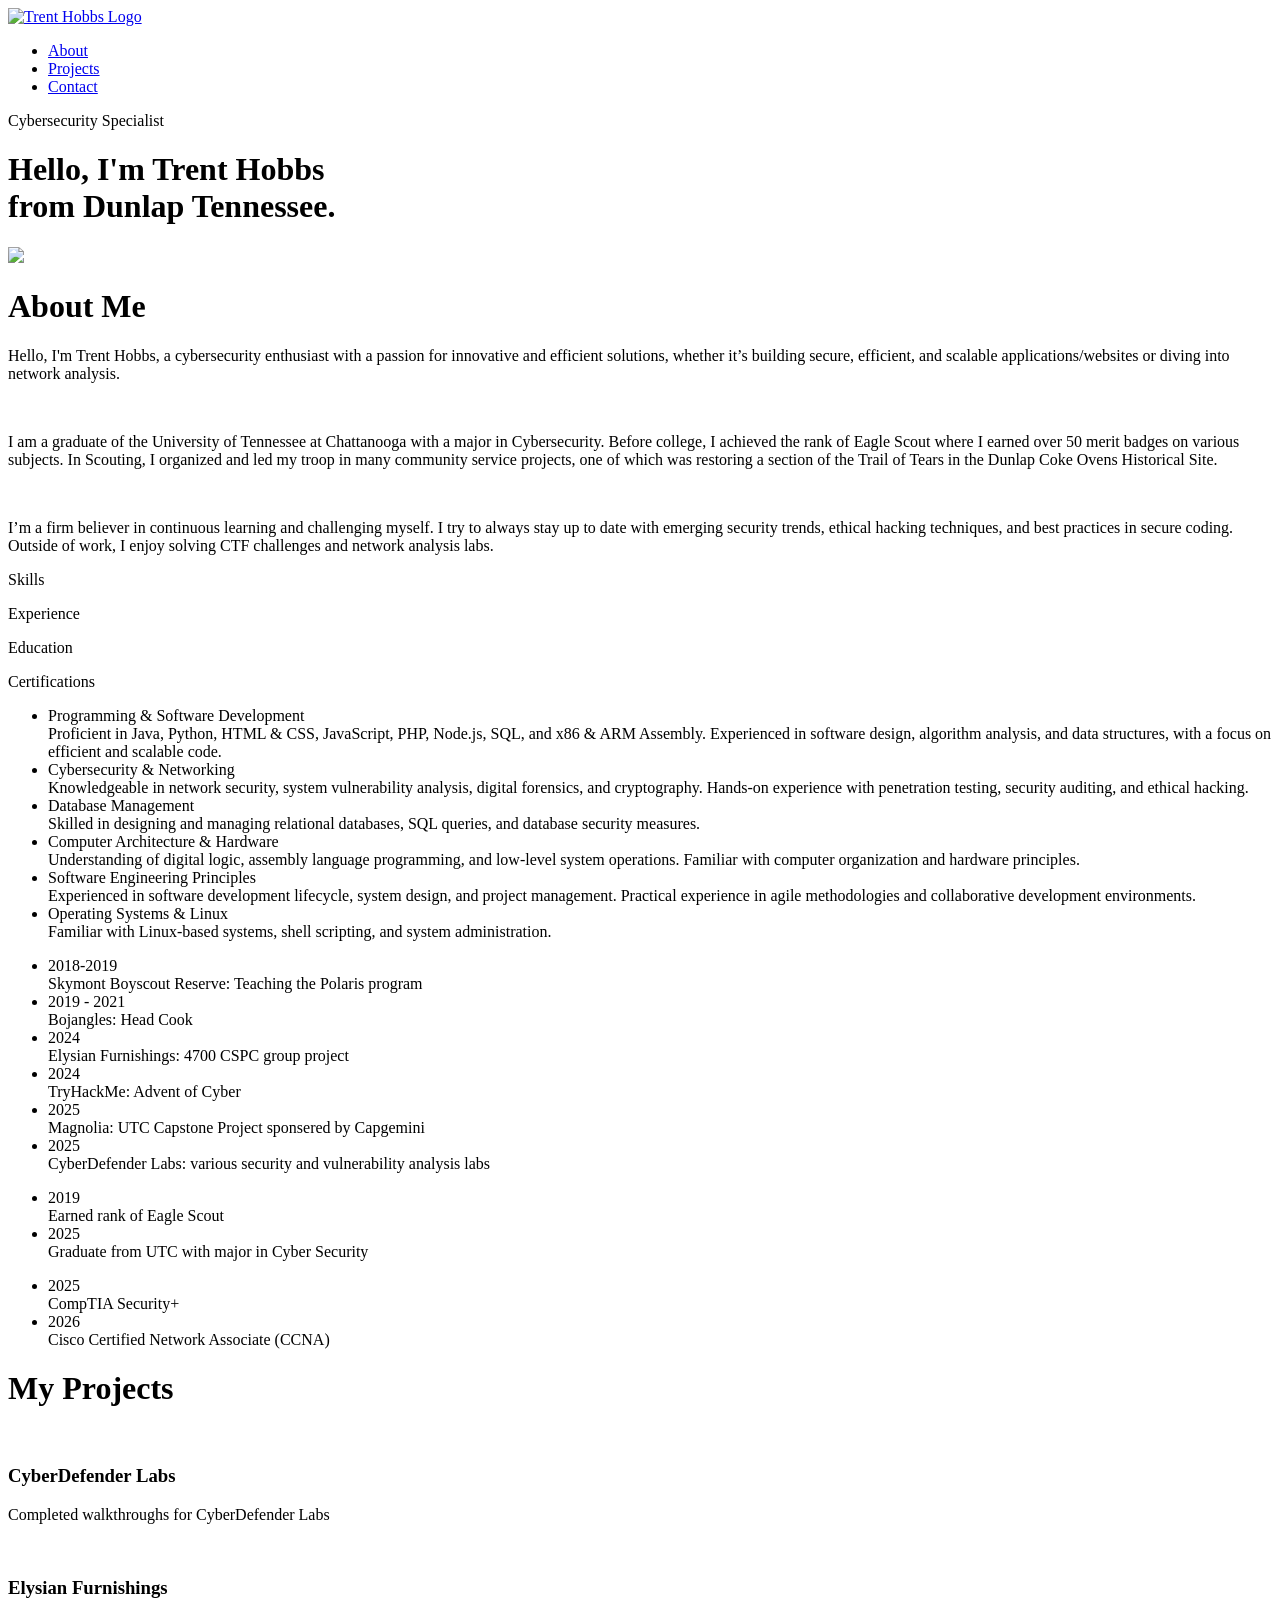
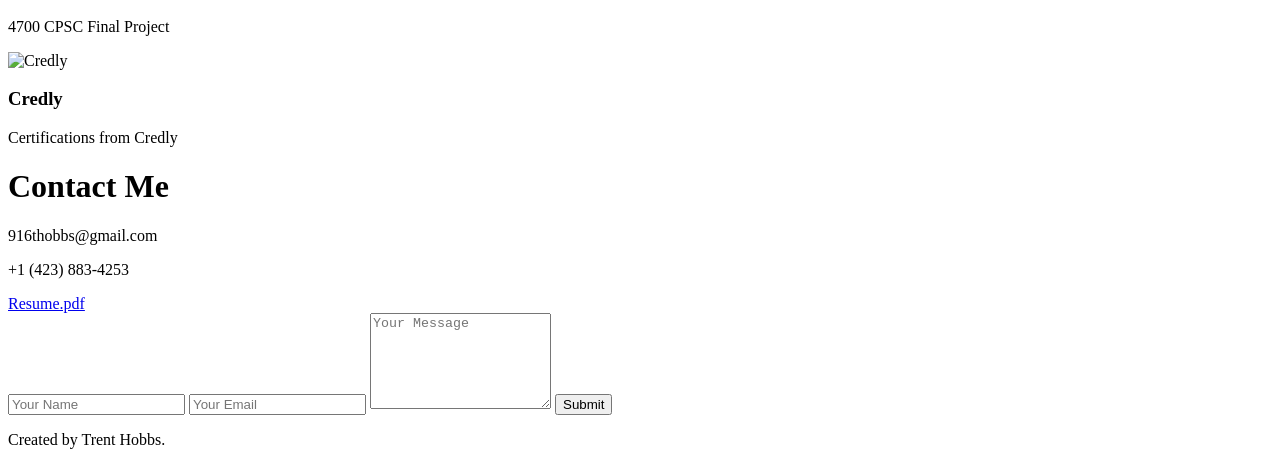
==== index.html @ 1ae3498c "Fix HTML formatting and update content" ====
<!DOCTYPE html>
<html lang="en">
<head>
    <meta charset="UTF-8">
    <meta http-equiv="X-UA-Compatible" content="IE=edge">
    <meta name="'viewport" content="'width=device-width, intitial-scale=1.0">
    <title>Trent Hobbs Portfolio</title>
    <link rel="stylesheet" href="styles.css">
    <script src="https://kit.fontawesome.com/10c1b1ca0a.js" crossorigin="anonymous"></script>
</head>
<body>
<div id="header">
    <div class="container">
        <nav>
            <div class="logo">
                <a href="index.html"><img src="images/house-solid(2).png" alt="Trent Hobbs Logo"></a>
            </div>
            <ul id = "sidemenu">
                <li><a href="#about">About</a></li>
                <!-- <li><a href="#services">Services</a></li> -->
                <li><a href="#portfolio">Projects</a></li>
                <li><a href="#contact">Contact</a></li>
                <i class="fa-solid fa-square-xmark" onclick="closemenu()"></i>
            </ul>
            <i class="fa-solid fa-bars" onclick="openmenu()"></i>
        </nav>
        <div class="header-text">
            <p>Cybersecurity Specialist</p>
            <h1>Hello, I'm <span>Trent Hobbs</span><br>from Dunlap Tennessee.</h1>
        </div>
    </div>
</div>
<!-------------------About------------------>
<div id="about">
    <div class="container">
        <div class="row">
            <div class="about-col-1">
                <img src="images/headshot.png">
            </div>
            <div class="about-col-2">
                <h1 class="subtitle">About Me</h1>
                <p class="aboutme"> 
                    Hello, I'm Trent Hobbs, a cybersecurity enthusiast with a passion for innovative and efficient solutions,
                     whether it’s building secure, efficient, and scalable applications/websites or diving into network analysis. 
                  </p>
                  <br>
                  <p class="aboutme"> 
                    I am a graduate of the University of Tennessee at Chattanooga with a major in Cybersecurity. Before college, I achieved the rank of Eagle Scout where I earned over 50 merit badges on 
                    various subjects. In Scouting, I organized and led my troop in many community service projects, one of which was restoring a 
                    section of the Trail of Tears in the Dunlap Coke Ovens Historical Site.
                  </p>
                  <br>
                  <p class="aboutme"> 
                    I’m a firm believer in continuous learning and challenging myself. I try to always stay up to date with emerging security trends, ethical hacking techniques, 
                    and best practices in secure coding. Outside of work, I enjoy solving CTF challenges and network analysis labs.
                  </p>
                    <div class="tab-titles">
                        <p class="tab-links active-link" onclick="opentab('skills')">Skills</p>
                        <p class="tab-links" onclick="opentab('experience')">Experience</p>
                        <p class="tab-links" onclick="opentab('education')">Education</p>
                        <p class="tab-links" onclick="opentab('certifications')">Certifications</p>
                     </div>
                    <div class="tab-contents active-tab" id="skills">
                        <ul>
                            <li><span>Programming & Software Development</span><br>Proficient in Java, Python, HTML & CSS, JavaScript, PHP, Node.js, SQL, and x86 & ARM Assembly. Experienced in software design, algorithm analysis, and data structures, with a focus on efficient and scalable code.</li>
                            <li><span>Cybersecurity & Networking</span><br>Knowledgeable in network security, system vulnerability analysis, digital forensics, and cryptography. Hands-on experience with penetration testing, security auditing, and ethical hacking.</li>
                            <li><span>Database Management</span><br>Skilled in designing and managing relational databases, SQL queries, and database security measures.</li>
                            <li><span>Computer Architecture & Hardware</span><br>Understanding of digital logic, assembly language programming, and low-level system operations. Familiar with computer organization and hardware principles.</li>
                            <li><span>Software Engineering Principles</span><br>Experienced in software development lifecycle, system design, and project management. Practical experience in agile methodologies and collaborative development environments.</li>
                            <li><span>Operating Systems & Linux</span><br>Familiar with Linux-based systems, shell scripting, and system administration.</li>

                        </ul>
                    </div>
                    <div class="tab-contents" id="experience">
                        <ul>
                            <li><span>2018-2019</span><br>Skymont Boyscout Reserve: Teaching the Polaris program</li>
                            <li><span>2019 - 2021</span><br>Bojangles: Head Cook</li>
                            <li><span>2024</span><br>Elysian Furnishings: 4700 CSPC group project</li>
                            <li><span>2024</span><br>TryHackMe: Advent of Cyber</li>
                            <li><span>2025</span><br>Magnolia: UTC Capstone Project sponsered by Capgemini</li>
                            <li><span>2025</span><br>CyberDefender Labs: various security and vulnerability analysis labs</li>

                        </ul>
                    </div>
                    <div class="tab-contents" id="education">
                        <ul>
                            <li><span>2019</span><br>Earned rank of Eagle Scout</li>
                            <li><span>2025</span><br>Graduate from UTC with major in Cyber Security</li>
                        </ul>
                    </div>
                    <div class="tab-contents" id="certifications">
                        <ul>
                            <li><span>2025</span><br>CompTIA Security+</li>
                            <li><span>2026</span><br>Cisco Certified Network Associate (CCNA)</li>
                        </ul>
                    </div>
                </div>
            </div>
        </div>
    </div>
<!-------------------Services-----------
 <div id="services">
    <div class="container">
        <h1 class="subtitle">My Services</h1>
        <div class="services-list">
            <div>
                <h2>Web Design</h2>
                <p>I cannot do web design</p>
                <a href="#"><i class="fa-solid fa-arrow-up-right-from-square"></i></a>
            </div>
            <div>
                <h2>UI/UX Design</h2>
                <p>I cannot do UI/UX design</p>
                <a href="#"><i class="fa-solid fa-arrow-up-right-from-square"></i></a>
            </div>
            <div>
                <h2>App Design</h2>
                <p>I cannot do app design</p>
                <a href="#"><i class="fa-solid fa-arrow-up-right-from-square"></i></a>
            </div>
        </div>
    </div>
</div> ------->
<!-------------------Portfolio------------------>
<div id="portfolio">
    <div class="container">
        <h1 class="subtitle">My Projects</h1>
            <div class="work-list">
                <div class="work">
                    <img src="images/gradient_cd_profile.png" alt=""> 
                    <div class="layer">
                        <h3>CyberDefender Labs</h3>
                        <p>Completed walkthroughs for CyberDefender Labs</p>
                        <a href="cyberDefender.html"><i class="fa-solid fa-link"></i></a>
                    </div>
                </div>
                <div class="work">
                    <img src="images/EF___1.jpg" alt="">
                    <div class="layer">
                        <h3>Elysian Furnishings</h3>
                        <p>4700 CPSC Final Project</p>
                        <a href="https://github.com/Trent-Hobbs/Elysian-Furnishings" target="_blank"><i class="fa-solid fa-link"></i></a>
                    </div>
                </div>
                <div class="work">
                    <img src="images/credly.svg" alt="Credly">
                    <div class="layer">
                        <h3>Credly</h3>
                        <p>Certifications from Credly</p>
                        <a href="https://credly.com/users/trent-hobbs" target="_blank"><i class="fa-solid fa-link"></i></a>
                    </div>
                </div>
            </div>
    </div>
</div> 
<!-------------------Contact------------------>
<div id="contact">
    <div class="container">
        <div class="row">
            <div class="contact-left">
                <h1 class="subtitle">Contact Me</h1>
                <p><i class="fa-solid fa-paper-plane"></i> 916thobbs@gmail.com</p>
                <p><i class="fa-solid fa-square-phone-flip"></i> +1 (423) 883-4253</p>
                <div class="social-icons">
                    <a href="https://discordapp.com/users/trentaviusgodofthugs"><i class="fa-brands fa-discord"></i></a>
                    <a href="https://github.com/Trent-Hobbs"><i class="fa-brands fa-square-github"></i></a>
                    <a href="https://www.linkedin.com/in/trent-hobbs"><i class="fa-brands fa-linkedin"></i></a>
                </div>
                <a href="images/TrentHobbs-Resume.pdf" download class="btn btn2">Resume.pdf</a>
            </div>
            <div class="contact-right">
                <form name="submit-to-google-sheet">
                    <input type="text" name="Name" placeholder="Your Name" required>
                    <input type="email" name="Email" placeholder="Your Email" required>
                    <textarea name="Message" rows="6" placeholder="Your Message"></textarea>
                    <button type="submit" class="btn btn2">Submit</button>
                </form>
                <span id="msg"></span>
            </div>
        </div>
    </div>
    <div class="copywrite">
        <p>Created by Trent Hobbs.</p>
    </div>
</div>

<script>
    var tablinks = document.getElementsByClassName("tab-links")
    var tabcontents = document.getElementsByClassName("tab-contents")
    function opentab(tabname){
        for(tablink of tablinks){
            tablink.classList.remove("active-link");
        }
        for(tabcontent of tabcontents){
            tabcontent.classList.remove("active-tab");
        }
        event.currentTarget.classList.add("active-link");
        document.getElementById(tabname).classList.add("active-tab");
    }
</script>
<!-------------------Sidemenu Javascript------------------>
<script>
    var sidemenu = document.getElementById("sidemenu");
    
    function openmenu(){
        sidemenu.style.right = "0";
    }
    function closemenu(){
        sidemenu.style.right = "-400px";
    }
</script>

<script>
  const scriptURL = 'https://script.google.com/macros/s/AKfycbwJKq_EU0E3zjKQj-U6dpqzcHJdYumjRsJycJsNadsK0pz2WNFlDfPKTVoc5HPqflKw/exec'
  const form = document.forms['submit-to-google-sheet']
const msg = document.getElementById("msg")

  form.addEventListener('submit', e => {
    e.preventDefault()
    fetch(scriptURL, { method: 'POST', body: new FormData(form)})
      .then(response => {
        msg.innerHTML = "Message sent successfully"
        setTimeout(function(){
            msg.innerHTML = ""
        },5000)
        form.reset()
      })
      .catch(error => console.error('Error!', error.message))
  })
</script>

</body>
</html>
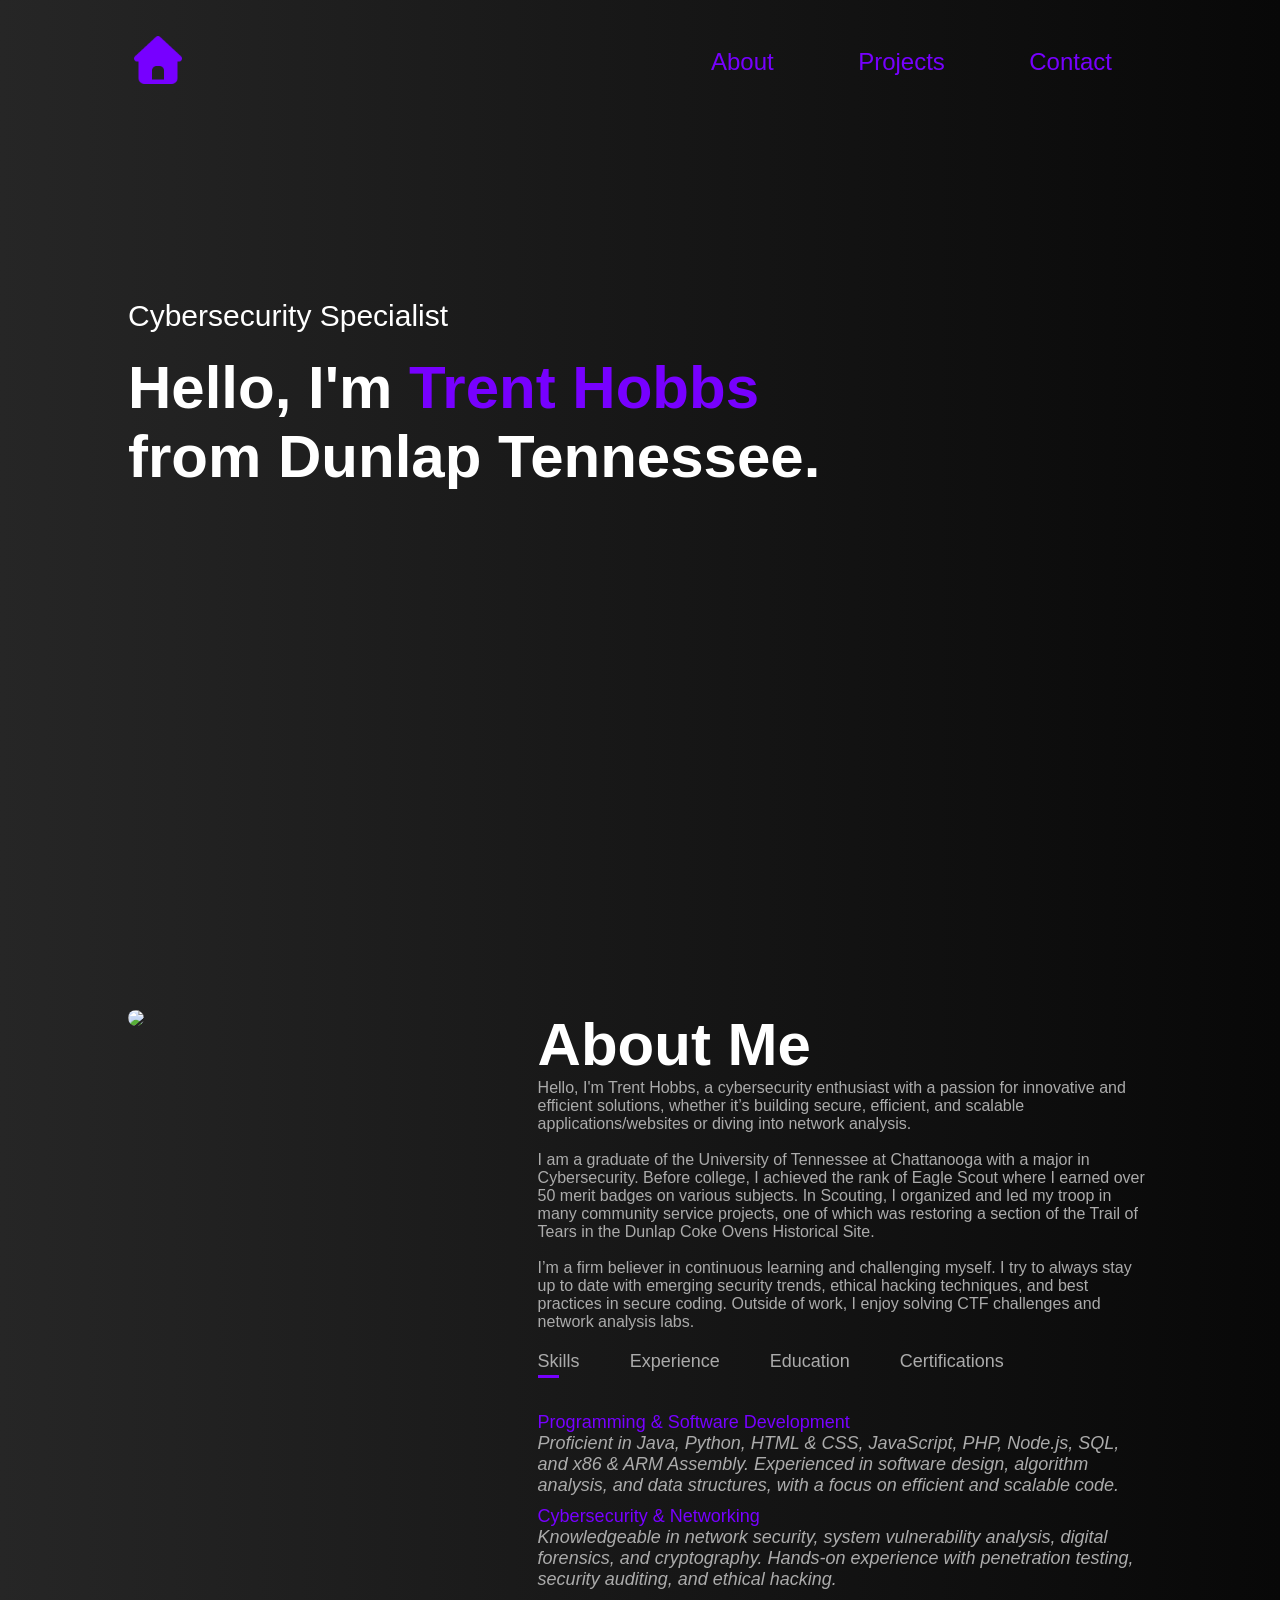
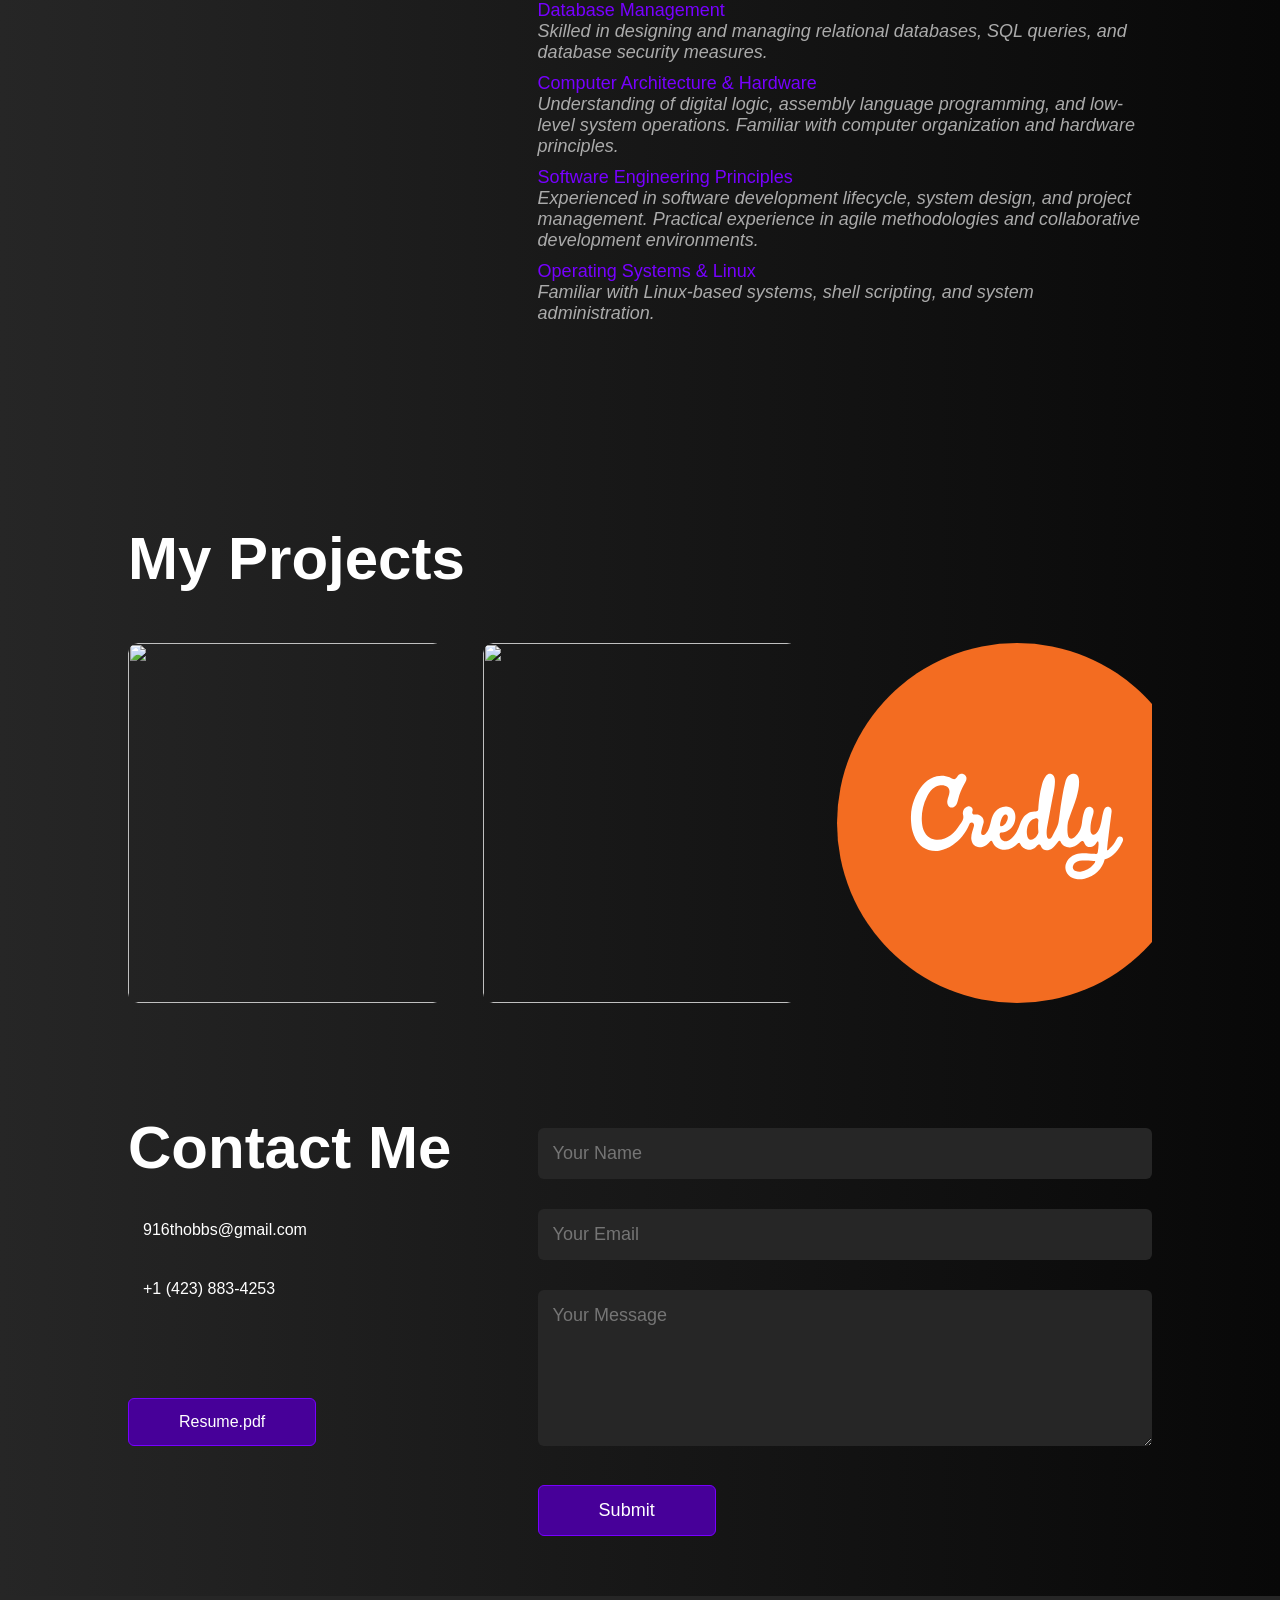
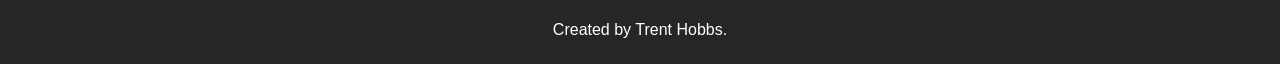
==== commit d02315e8: "update resume button" ====
--- a/index.html
+++ b/index.html
@@ -166,7 +166,7 @@
                     <a href="https://github.com/Trent-Hobbs"><i class="fa-brands fa-square-github"></i></a>
                     <a href="https://www.linkedin.com/in/trent-hobbs"><i class="fa-brands fa-linkedin"></i></a>
                 </div>
-                <a href="images/TrentHobbs-Resume.pdf" download class="btn btn2">Resume.pdf</a>
+                <a href="images/Trent-Hobbs-Resume1.pdf" download class="btn btn2">Resume.pdf</a>
             </div>
             <div class="contact-right">
                 <form name="submit-to-google-sheet">
--- a/styles.css
+++ b/styles.css
@@ -0,0 +1,522 @@
+*{ 
+    margin: 0;
+    padding: 0;
+    font-family: 'Poppings', sans-serif;
+    box-sizing: border-box;
+}
+html{
+    scroll-behavior: smooth;
+}
+body{
+    background: linear-gradient(90deg, #262626, #080808
+);
+    color: white;
+}
+#header{
+    width: 100%;
+    height: 100vh;
+    /* background-image: url(images/headshot3.png); */
+    background-size: cover;
+    background-position: center;
+    background-attachment: fixed;
+}
+.container{
+    padding: 30px 10%;
+}
+nav{
+    display: flex;
+    align-items: center;
+    justify-content: space-between;
+    flex-wrap: wrap;
+}
+.container .logo img{
+    width: 60px;
+}
+nav ul li{
+    display: inline-block;
+    list-style: none;
+    margin: 10px 30px;
+}
+nav ul li a{
+    color: hsl(268, 100%, 50%);
+    text-decoration: none;
+    font-size: 24px;
+    position: relative;
+    padding: 10px;
+}
+nav ul li a::after{
+    content: '';
+    width: 0;
+    height: 3px;
+    background: hsl(268, 100%, 50%);
+    position: absolute;
+    left: 0;
+    bottom: -6px;   
+    transition: 0.5s;
+}
+nav ul li a:hover::after{
+    width: 100%;
+}
+.header-text{
+    margin-top: 20%;
+    font-size: 30px;
+}
+.header-text h1{
+    font-size: 60px;
+    margin-top: 20px;
+}
+.header-text h1 span{
+    color: hsl(268, 100%, 50%);
+}
+/*-------------------------------About------------------------------*/
+#about{
+    padding: 80px 0;
+    color: #ababab;
+}
+.row{
+    display: flex;
+    justify-content: space-between;
+    flex-wrap: wrap;
+}
+.about-col-1{
+    flex-basis: 35%;
+}
+.about-col-1 img{
+    width: 100%;
+    border-radius: 15px;
+}
+.about-col-2{
+    flex-basis: 60%;
+}
+.subtitle{
+    font-size: 60px;
+    font-weight: 600;
+    color: white;
+}
+.tab-titles{
+    display: flex;
+    margin: 20px 0 40px;
+}
+.tab-links{
+    margin-right: 50px;
+    font-size: 18px;
+    font-weight: 500;
+    cursor: pointer;
+    position: relative;
+}
+.tab-links::after{
+    content: '';
+    width: 0;
+    height: 3px;
+    background: hsl(268, 100%, 50%);
+    position: absolute;
+    left: 0;
+    bottom: -6px;   
+    transition: 0.5s;
+}
+.tab-links:hover::after{
+    width: 100%;
+}
+.tab-links.active-link::after{
+    width: 50%;
+}
+.tab-contents ul li{
+    list-style: none;
+    margin: 10px 0;
+    font-size: 18px;
+    font-style: italic;
+
+}
+.tab-contents ul li span{
+    color: hsl(268, 100%, 50%);
+    font-size: 18px;
+    font-style: normal;
+}
+.tab-contents{
+    display: none;
+} 
+.tab-contents.active-tab{
+    display: block;
+}
+/*-------------------------------Services------------------------------*/
+#services{
+    padding: 30px 0;
+}
+.services-list{
+    display: grid;
+    grid-template-columns: repeat(auto-fit, minmax(250px, 1fr));
+    grid-gap: 40px;
+    margin-top: 50px;
+    color: #ababab;
+}
+.services-list h2{
+    color: white
+}
+.services-list div{
+    background: #262626;
+    padding: 40px;
+    font-size: 13px;
+    font-weight: 300;
+    border-radius: 50px;
+    transition: background 1s, transform 0.5s;
+}
+.services-list div h2{
+    font-size: 30px;
+    font-weight: 500;
+    margin-bottom: 15px;
+}
+.services-list div a{
+    text-decoration: none;
+    color: #ababab;
+    font-size: 50px;
+    margin-top: 20px;
+    display: inline-block;
+}
+.services-list div:hover{
+    background: hsl(268, 100%, 30%);
+    transform: translateY(-10px);
+}
+/*-------------------------------Portfolio------------------------------*/
+#portfolio{
+    padding: 50px 0;
+}
+.work-list{
+    display: flex;
+    grid-template-columns: repeat(auto-fit, minmax(360px, 1fr));
+    grid-gap: 40px;
+    margin-top: 50px;
+}
+.work{
+    border-radius: 10px;
+    position: relative;
+    overflow: hidden;
+}
+.work img{
+    width: 360px;
+    height: 360px;
+    border-radius: 10px;
+    display: block;
+    transition: transform 0.5s;
+}
+.layer{
+    width: 100%;
+    height: 0%;
+    background: linear-gradient(rgba(0,0,0,0.6), hsl(268, 100%, 30%));
+    border-radius: 10px;
+    position: absolute;
+    left: 0;
+    bottom: 0;
+    overflow: hidden;
+    display: flex;
+    align-items: center;
+    justify-content: center;
+    flex-direction: column;
+    text-align: center;
+    font-size: 18px;
+    transition: height 0.5s;
+}
+.layer h3{
+    font-weight: 500;
+    margin-bottom: 20px;
+}
+.layer p{
+    font-size: 16px;
+}
+.layer a{
+    margin-top: 20px;
+    color: hsl(268, 100%, 30%);
+    text-decoration: none;
+    font-size: 18px;
+    line-height: 60px;
+    background: white;
+    width: 60px;
+    height: 60px;
+    border-radius: 50%;
+    text-align: center;
+}
+.work:hover img{
+    transform: scale(1.1);
+}
+.work:hover .layer{
+    height: 100%;
+}
+.btn{
+    display: block;
+    margin: 50px auto;
+    width: fit-content;
+    border: 1px solid hsl(268, 100%, 50%);
+    padding: 14px 50px;
+    border-radius: 6px;
+    text-decoration: none;
+    color: white;
+    transition: background 0.5s;
+}
+.btn:hover{
+    background: hsl(268, 100%, 50%);
+}
+/*-------------------------------Contact------------------------------*/
+.contact-left{
+    flex-basis: 35%;
+}
+.contact-right{
+    flex-basis: 60%;
+}
+.contact-left p{
+    margin-top: 30px;
+}
+.contact-left p i{
+    color: hsl(268, 100%, 50%);
+    margin-right: 15px;
+    font-size: 25px;
+}
+.social-icons{
+    margin-top: 30px;
+}
+.social-icons a{
+    text-decoration: none;
+    font-size: 30px;
+    margin-right: 15px;
+    color: #ababab;
+    display: inline-block;
+    transition: transform 0.5s;
+}
+.social-icons a:hover{
+    color: hsl(268, 100%, 50%);
+    transform: translateY(-5px);
+}
+.btn.btn2{
+    display: inline-block;
+    background: hsl(268, 100%, 30%);
+}
+.contact-right form{
+    width: 100%;
+}
+form input, form textarea{
+    width: 100%;
+    border: 0;
+    outline: none;
+    background: #262626;
+    padding: 15px;
+    margin: 15px 0;
+    color: #fff;
+    font-size: 18px;
+    border-radius: 6px;
+}
+form .btn2{
+    padding: 14px 60px;
+    font-size: 18px;
+    margin-top: 20px;
+    cursor: pointer;
+}
+.copywrite{
+    width: 100%;
+    text-align: center;
+    padding: 25px;
+    background: #262626;
+    font-weight: 300;
+    margin-top: 20px;
+}
+.copywrite i{
+    color: #a47329;
+}
+
+/*-------------------------------cyberdefenders------------------------------*/
+/*-------------------------------cyberdefenders------------------------------*/
+/*-------------------------------cyberdefenders------------------------------*/
+/*-------------------------------cyberdefenders------------------------------*/
+
+
+
+/*-------------------------------css for small screen------------------------------*/
+nav .fa-solid{
+    display: none;
+}
+@media only screen and (max-width: 1000px){
+    #header{
+        
+    }
+    .header-text{
+        margin-top: 100%;
+        font-size: 32px;
+    }
+    .header-text h1{
+        font-size: 50px;
+    }
+    .logo{
+        width: 300px;
+    }
+    nav .fa-solid{
+        display: block;
+        font-size: 70px;
+        margin-top: 10px;
+        margin-right: -30px;
+    }
+    nav ul{
+        background: linear-gradient( hsl(268, 100%, 30%), #080808);
+        position: fixed;
+        top: 0;
+        right: -400px;
+        width: 400px;
+        height: 100vh;
+        padding-top: 50px; 
+        z-index: 2;  
+        transition: right 0.5s;
+    }
+    nav ul li{
+        display: block;
+        margin: 25px;
+        padding-top: 70px;
+    }
+    nav ul .fa-solid{
+        position: absolute;
+        top: 25px;
+        left: 25px;
+        cursor: pointer;
+        padding: 10px;
+        font-size: 70px;
+    }
+    nav ul li a{
+        color: white;
+        font-size: 50px;
+    }
+    .subtitle{
+        font-size: 60px;
+    }
+    .about-col-1, .about-col-2{
+        flex-basis: 100%;
+    }
+    .about-col-1{
+        margin-bottom: 30px;
+    }
+    .about-col-2{
+        font-size: 40px;
+    }
+    .tab-links{
+        font-size: 42px;
+        margin-right: 20px;
+    }
+    .tab-titles{
+        padding-top: 45px;
+    }
+    .tab-titles p{
+        font-size: 60px;
+    }
+    .services-list{
+        display: grid;
+        grid-template-columns: repeat(auto-fit, minmax(550px, 1fr));
+        grid-gap: 40px;
+        margin-top: 50px;
+        color: #ababab;
+    }
+    .tab-contents{
+    display: none;
+    font-size: 40;
+} 
+
+    .tab-contents ul li span{
+        font-size: 36px;
+    }
+    .tab-contents ul li{
+        font-size: 32px;
+    }
+
+
+    .work-list{
+        display: grid;
+        grid-template-columns: repeat(auto-fit, minmax(550px, 1fr));
+        grid-gap: 40px;
+        margin-top: 50px;
+        justify-content: center;
+        align-items: center;
+        max-width: 600px;
+        margin-left: auto;
+        margin-right: auto;
+    }
+
+    .work img{
+    width: 550px;
+    height: 550px;
+    border-radius: 10px;
+    display: block;
+    transition: transform 0.5s;
+    }
+    .layer {
+        font-size: 50px;
+    }
+    .layer p{
+        font-size: 30px;
+    }
+    .layer{
+    width: 550px;
+    height: 550px;
+    background: linear-gradient(rgba(0,0,0,0.6), hsl(351, 96%, 32%));
+    border-radius: 10px;
+    position: absolute;
+    left: 0;
+    bottom: 0;
+    overflow: hidden;
+    display: flex;
+    align-items: center;
+    justify-content: center;
+    flex-direction: column;
+    text-align: center;
+    font-size: 38px;
+    transition: height 0.5s;
+}
+.layer h3{
+    font-weight: 500;
+    margin-bottom: 20px;
+}
+.layer p{
+    font-size: 36px;
+}
+.layer a{
+    margin-top: 20px;
+    color: hsl(351, 96%, 32%);
+    text-decoration: none;
+    font-size: 38px;
+    line-height: 60px;
+    background: white;
+    width: 60px;
+    height: 60px;
+    border-radius: 50%;
+    text-align: center;
+}
+.work:hover img{
+    transform: scale(1.1);
+}
+.work:hover .layer{
+    height: 100%;
+}
+    .contact-left, .contact-right {
+        flex-basis: 100%;
+    }
+    form input, form textarea{
+        font-size: 45px;
+    }
+    form .btn2{
+        font-size: 40px;
+    }
+    form .btn{
+        font-size: 40px;
+    }
+    nav ul li a::after{
+        content: '';
+        width: 0;
+        height: 3px;
+        background: white;
+        position: absolute;
+        left: 0;
+        bottom: -6px;   
+        transition: 0.5s;
+    }
+
+    .contact-left p{
+        font-size: 30px;
+    }
+}
+#msg{
+    color: rgb(54, 190, 54);
+    margin-top: -40px;
+    display: block;
+}
